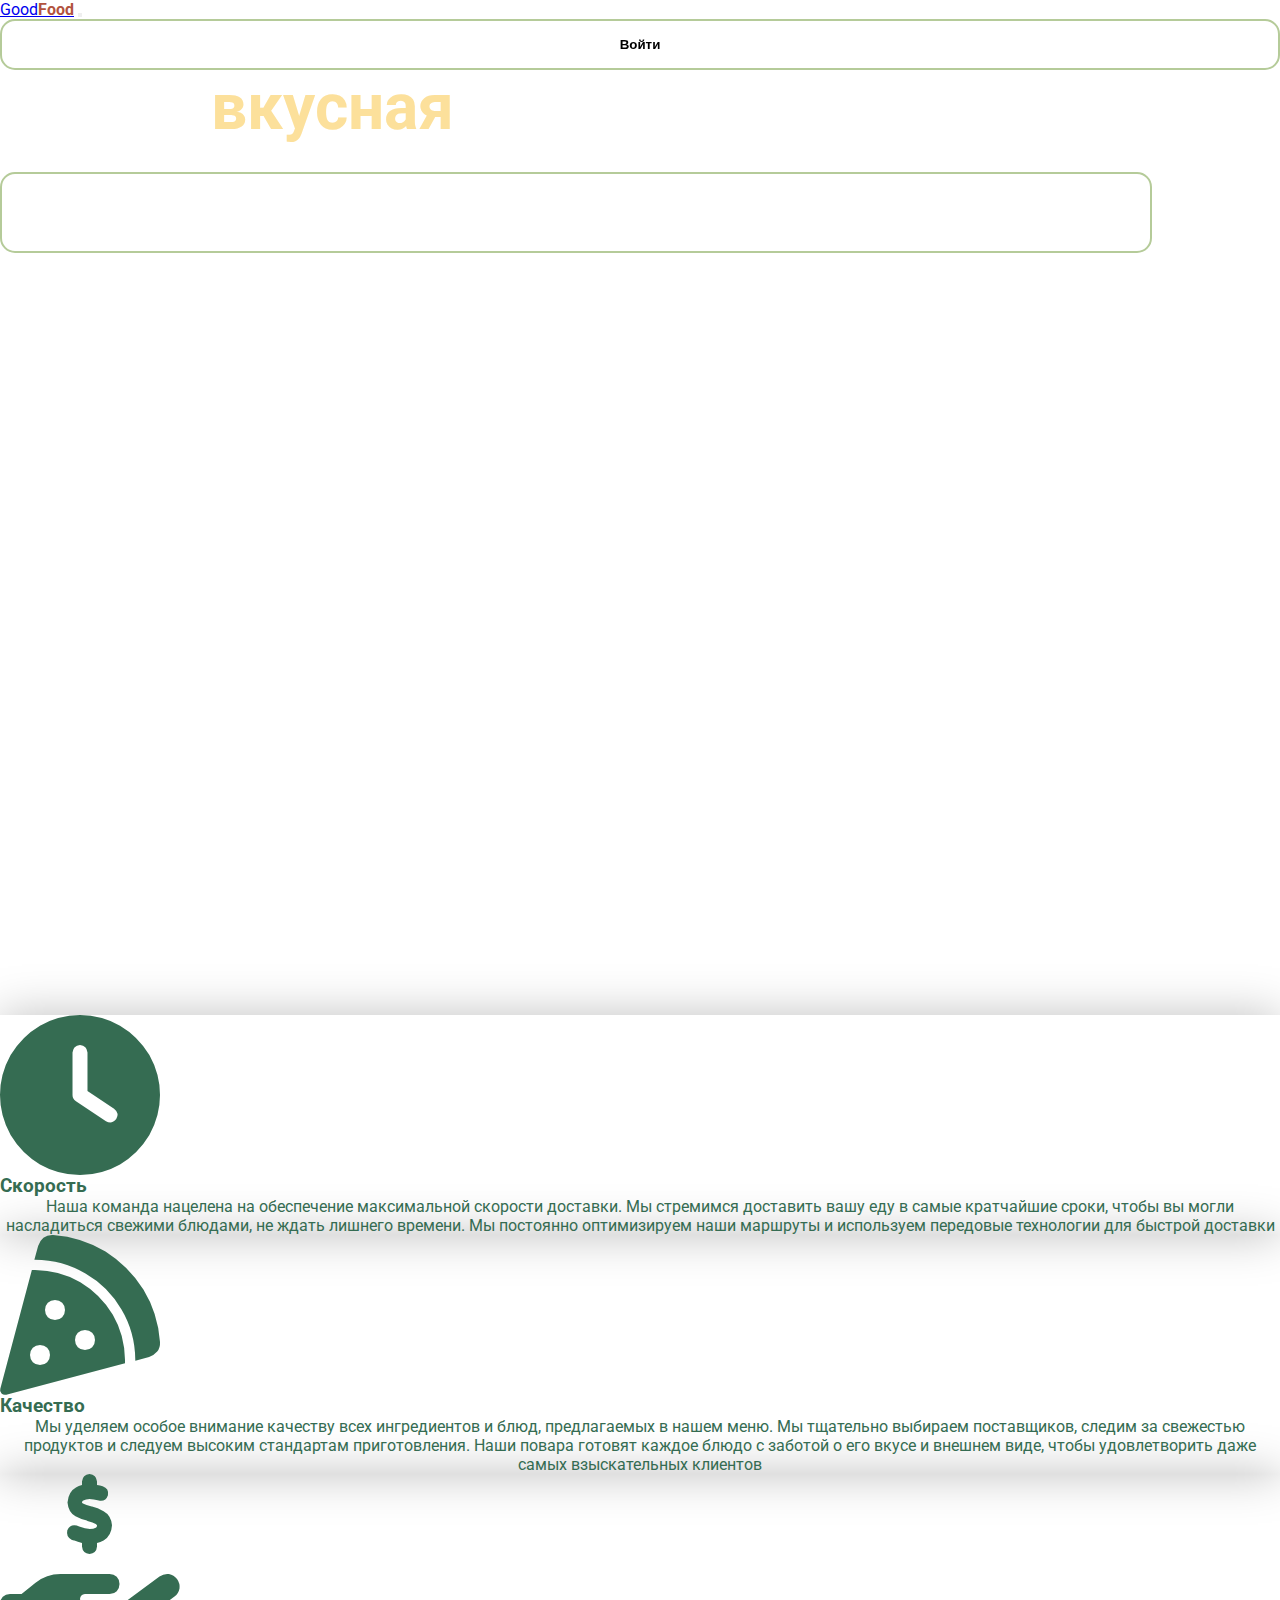
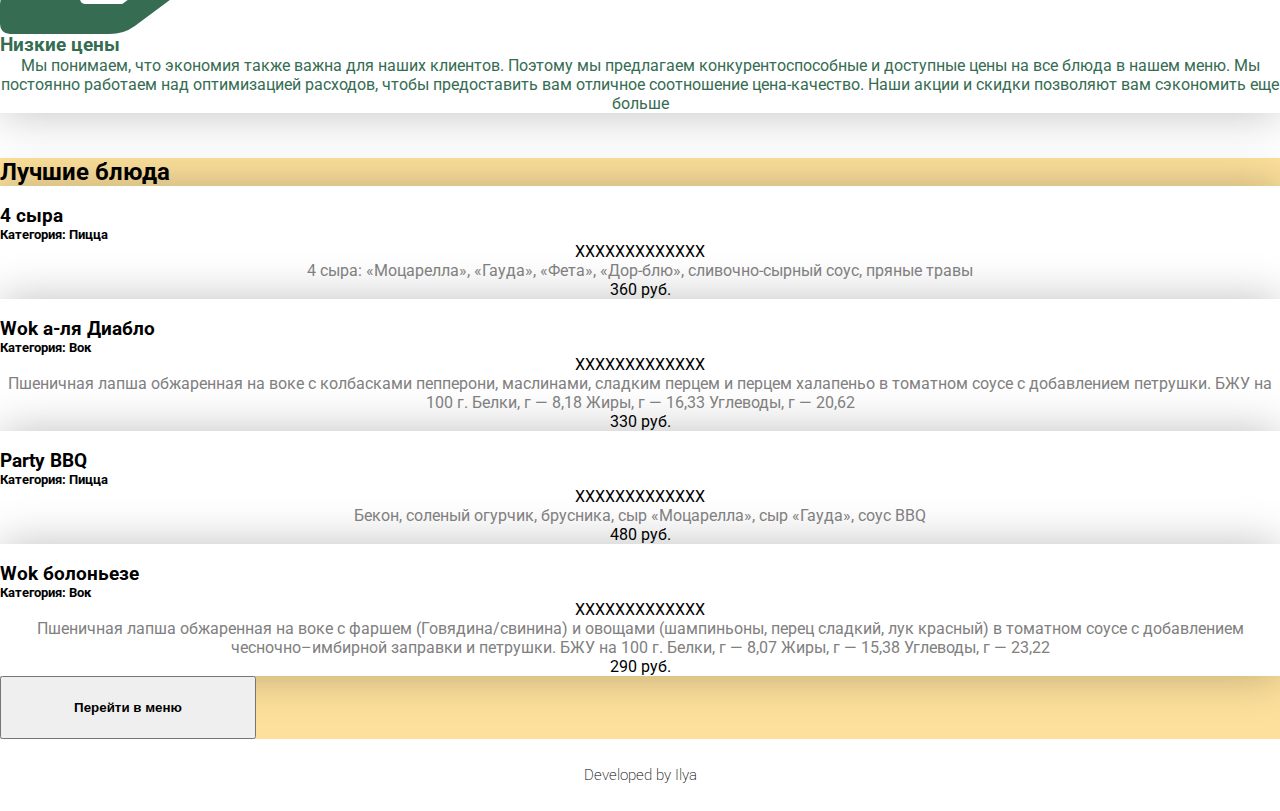
==== index.html @ cb2f2ec0 "feat(navigation): add links and attach indicator" ====
<!DOCTYPE html>
<html lang="en">
<head>
	<meta charset="UTF-8">
	<meta name="viewport" content="width=device-width, initial-scale=1.0">
	<title>Food delivery</title>
	<link rel="preconnect" href="https://fonts.googleapis.com">
	<link rel="preconnect" href="https://fonts.gstatic.com" crossorigin>
	<link href="https://fonts.googleapis.com/css2?family=Roboto:wght@100;400;500;700&display=swap" rel="stylesheet">
	<link href="https://cdn.jsdelivr.net/npm/bootstrap@5.0.2/dist/css/bootstrap.min.css" rel="stylesheet" integrity="sha384-EVSTQN3/azprG1Anm3QDgpJLIm9Nao0Yz1ztcQTwFspd3yD65VohhpuuCOmLASjC" crossorigin="anonymous">
	<link href="https://cdnjs.cloudflare.com/ajax/libs/font-awesome/6.4.2/css/all.min.css" rel="stylesheet">
	<link rel="stylesheet" href="styles/style.css">
</head>
<body>
	<div class="wrapper">
		<header class="header">

			<div class="header-top authorized">
				<nav class="navbar navbar-expand-lg navbar-light bg-light">
					<div class="container w-75">
						<a class="navbar-brand" href="index.html">Good<span class='special-word-header-logo'>Food</span></a>
						<button class="navbar-toggler" type="button" data-bs-toggle="collapse" data-bs-target="#navbarText" aria-controls="navbarText" aria-expanded="false" aria-label="Toggle navigation">
							<span class="navbar-toggler-icon"></span>
						</button>
						<div class="collapse navbar-collapse" id="navbarText">
							<ul class="shown-in-header navbar-nav me-auto mb-2 mb-lg-0">
								<li class="nav-item">
									<a class="nav-link active" aria-current="page" href="pages/menu.html">Меню</a>
								</li>
								<li class="nav-item">
									<a class="nav-link active" href="#">Заказы</a>
								</li>
								<li class="nav-item">
									<a class="nav-link active" href="#">Корзина <span class="indicator">0</span> </a>
								</li>
							</ul>
							<div class="profile-link p-3">
								<a href="pages/profile.html"></a>
							</div>
							<span class="shown-in-header navbar-text">
								<button class="button-header" onclick="logout()">Выйти</button>
							</span>
						</div>
					</div>
				</nav>
		 	</div>

			 <div class="header-top unauthorized">
				<nav class="navbar navbar-expand-lg navbar-light bg-light">
					<div class="container w-75">
						<a class="navbar-brand" href="#">Good<span class='special-word-header-logo'>Food</span></a>
						<button class="navbar-toggler" type="button" data-bs-toggle="collapse" data-bs-target="#navbarText" aria-controls="navbarText" aria-expanded="false" aria-label="Toggle navigation">
							<span class="navbar-toggler-icon"></span>
						</button>
						<div class="collapse navbar-collapse" id="navbarText">
							<ul class="shown-in-header navbar-nav me-auto mb-2 mb-lg-0">
							</ul>
							<span class="shown-in-header navbar-text">
								
									<a href="pages/signin.html">
										<button class="button-header">
											Войти
										</button>
									</a>
								
							</span>
						</div>
					</div>
				</nav>
		 	</div>

			<div class="header-bottom d-flex justify-content-around align-items-center">
				<div class="container w-75">
					<div class="row">
						<div class="col-md-6 d-flex justify-content-center flex-column">
							<h1>Самая <span class='special-word-header'>вкусная</span> доставка в твоем городе!</h1>
							<button class="button-header unauthorized" id="order-button-header">
								<a href="pages/signin.html">Заказать</a>
							</button>
							<button class="button-header authorized" id="order-button-header">
								<a href="pages/menu.html">Заказать</a>
							</button>
						</div>
					</div>
				</div>
			</div>
		</header>
		<main class="main">
			<section class="reasons-why">
				<div class="container w-75">
					<div class="row">
						<div class="col-xl-4 d-flex">
							<div class="reason-item rounded m-3 flex-fill">
								<div class="p-4 d-flex justify-content-around align-items-center flex-column">
									<i class="fa-solid fa-clock fa-10x mb-4"></i>
									<h3 class="">Скорость</h3>
									<p>Наша команда нацелена на обеспечение максимальной скорости доставки. Мы стремимся доставить вашу еду в самые кратчайшие сроки,
										 чтобы вы могли насладиться свежими блюдами, не ждать лишнего времени. Мы постоянно оптимизируем наши маршруты и используем
										  передовые технологии для быстрой доставки</p>
								</div>
							</div>
						</div>
						<div class="col-xl-4 d-flex">
							<div class="reason-item rounded m-3 flex-fill">
								<div class="p-4 d-flex justify-content-around align-items-center flex-column">
									<i class="fa-solid fa-pizza-slice fa-10x mb-4"></i>
									<h3>Качество</h3>
									<p>Мы уделяем особое внимание качеству всех ингредиентов и блюд, предлагаемых в нашем меню. 
										Мы тщательно выбираем поставщиков, следим за свежестью продуктов и следуем высоким стандартам приготовления.
										 Наши повара готовят каждое блюдо с заботой о его вкусе и внешнем виде, чтобы удовлетворить даже самых взыскательных клиентов</p>
								</div>
							</div>
						</div>
						<div class="col-xl-4 d-flex">
							<div class="reason-item rounded m-3 flex-fill">
								<div class="p-4 d-flex justify-content-around align-items-center flex-column">
									<i class="fa-solid fa-hand-holding-dollar fa-10x mb-4"></i>
									<h3>Низкие цены</h3>
									<p>Мы понимаем, что экономия также важна для наших клиентов. Поэтому мы предлагаем конкурентоспособные и доступные цены на все блюда в нашем меню.
										 Мы постоянно работаем над оптимизацией расходов, чтобы предоставить вам отличное соотношение цена-качество.
										  Наши акции и скидки позволяют вам сэкономить еще больше</p>
								</div>
							</div>
						</div>
					</div>
				</div>
			</section>
			<section class="best-food">
				<div class="container w-75">
					<div class="row small-menu-heading">
						<div class="col-12 p-4 d-flex justify-content-center align-items-center">
							<h2>Лучшие блюда</h2>
						</div>
					</div>
					<div class="row pb-5">
						<div class="col-xl-3 d-flex">
							<div class="menu-item rounded mb-3 flex-fill">
								<div class="p-2 d-flex justify-content-around align-items-center flex-column">
									<div class="img-place mb-4">
										<img src="https://mistertako.ru/uploads/products/77888c7e-8327-11ec-8575-0050569dbef0." alt="">
									</div>
									<h3>4 сыра</h3>
									<h5 id="category">Категория: Пицца</h5>
									<p>XXXXXXXXXXXXX</p>
									<p class="desc flex-grow-1">4 сыра: «Моцарелла», «Гауда», «Фета», «Дор-блю», сливочно-сырный соус, пряные травы</p>
									<p class="mt-auto">360 руб.</p>
								</div>
						</div>
					</div>
					<div class="col-xl-3 d-flex">
							<div class="menu-item rounded mb-3 flex-fill">
								<div class="p-2 d-flex justify-content-around align-items-center flex-column card-content">
									<div class="img-place mb-4">
										<img src="https://mistertako.ru/uploads/products/663ab868-85ec-11ea-a9ab-86b1f8341741.jpg" alt="">
									</div>
									<h3>Wok а-ля Диаблo</h3>
									<h5 id="category">Категория: Вок</h5>
									<p>XXXXXXXXXXXXX</p>
									<p class="desc flex-grow-1">Пшеничная лапша обжаренная на воке с колбасками пепперони, маслинами, сладким перцем и перцем халапеньо в томатном соусе с добавлением петрушки. БЖУ на 100 г. Белки, г — 8,18 Жиры, г — 16,33 Углеводы, г — 20,62</p>
									<p class="mt-auto">330 руб.</p>
								</div>
						</div>
					</div>
					<div class="col-xl-3 d-flex">
							<div class="menu-item rounded mb-3 flex-fill">
								<div class="p-2 d-flex justify-content-around align-items-center flex-column">
									<div class="img-place mb-4">
										<img src="https://mistertako.ru/uploads/products/839d0250-8327-11ec-8575-0050569dbef0." alt="">
									</div>
									<h3>Party BBQ</h3>
									<h5 id="category">Категория: Пицца</h5>
									<p>XXXXXXXXXXXXX</p>
									<p class="desc flex-grow-1">Бекон, соленый огурчик, брусника, сыр «Моцарелла», сыр «Гауда», соус BBQ</p>
									<p class="mt-auto">480 руб.</p>
								</div>
						</div>
					</div>
					<div class="col-xl-3 d-flex">
							<div class="menu-item rounded mb-3 flex-fill">
								<div class="p-2 d-flex justify-content-around align-items-center flex-column">
									<div class="img-place mb-4">
										<img src="https://mistertako.ru/uploads/products/663ab866-85ec-11ea-a9ab-86b1f8341741.jpg" alt="">
									</div>
									<h3>Wok болоньезе</h3>
									<h5 id="category">Категория: Вок</h5>
									<p>XXXXXXXXXXXXX</p>
									<p class="desc flex-grow-1">Пшеничная лапша обжаренная на воке с фаршем (Говядина/свинина) и овощами (шампиньоны, перец сладкий, лук красный) в томатном соусе с добавлением чесночно–имбирной заправки и петрушки. БЖУ на 100 г. Белки, г — 8,07 Жиры, г — 15,38 Углеводы, г — 23,22</p>
									<p class="mt-auto">290 руб.</p>
								</div>
						</div>
					</div>
					<div class="row authorized">
						<div class="col d-flex align-items-center justify-content-center">
							<button class="btn btn-outline-dark btn-lg menu-button">
								<a href="#">Перейти в меню</a>
							</button>
						</div>
					</div>
					<div class="row unauthorized">
						<div class="col d-flex align-items-center justify-content-center">
							<button class="btn btn-outline-dark btn-lg menu-button">
								<a href="pages/menu.html">Перейти в меню</a>
							</button>
						</div>
					</div>
				</div>
			</section>
		</main>
		<footer class="footer d-flex justify-content-around align-items-center">
			<div class="conteiner w-75">
				<div class="row">
					<div class="col d-flex justify-content-around align-items-center">
						<p class="footer-text">Developed by Ilya</p>
					</div>
				</div>
			</div>
		</footer>
	</div>
	<script src="https://cdn.jsdelivr.net/npm/bootstrap@5.0.2/dist/js/bootstrap.bundle.min.js" integrity="sha384-MrcW6ZMFYlzcLA8Nl+NtUVF0sA7MsXsP1UyJoMp4YLEuNSfAP+JcXn/tWtIaxVXM" crossorigin="anonymous"></script>
	<script src="https://code.jquery.com/jquery-3.6.0.min.js"></script>
	<script src="../scripts/cart.js"></script>
	<script src="scripts/token-handling.js"></script>
	<script src="scripts/homepage.js"></script>
</body>
</html>
---- styles/style.css ----
:root{
	--red: #B2533E;
	--yellow: #FCE09B;
	--green: #B5CB99;
	--dark-green: #356C52; 
}

* {
	padding: 0;
	margin: 0;
	box-sizing: border-box;
}

html, body {
	height: 100%;
}

body {
	min-width: 320px;
	font-family: 'Roboto', sans-serif;
}

.indicator {
	color:white;
	background-color: #356C52;
	padding: 5px;
	border-radius: 10px;
}

.wrapper {
	min-height: 100%;
	display: flex;
	flex-direction: column;
}

main.main {
	flex: 1 1 auto;
}

.email-link-header {
	padding: 0;
}

.shown-in-header {
	padding: 0;
}

.special-word-header {
	color: var(--yellow);
}

.special-word-header-logo {
	color: var(--red);
	font-weight: 700;
}

h5 {
	font-weight: 700;
}

.header-bottom {
	background: url(../assets/images/header-bg.jpg)no-repeat;
	background-size: cover;
	height: 100vh;
	width: 100%;
	background-position: 50% 50%;
}

.header-bottom h1 {
	font-size: 4rem;
	font-weight: 700;
	color:white;
}

.header-bottom-btn {
	height: 60px;
	width: 50%;
	border: none;
	outline: none;
	background-color: rgb(178, 83, 62);
	color:white;
	font-weight: 700;
	border-radius: 60px;
}

.nav-item {
	font-weight: 700;
	font-family: Roobert,-apple-system,BlinkMacSystemFont,"Segoe UI",Helvetica,Arial,sans-serif,"Apple Color Emoji","Segoe UI Emoji","Segoe UI Symbol";
}

.button-header {
  appearance: none;
  background-color: transparent;
  border: 2px solid var(--green);
  border-radius: 15px;
  box-sizing: border-box;
  color: black;
  cursor: pointer;
  display: inline-block;
  font-family: Roobert,-apple-system,BlinkMacSystemFont,"Segoe UI",Helvetica,Arial,sans-serif,"Apple Color Emoji","Segoe UI Emoji","Segoe UI Symbol";
  font-weight: 700;
  line-height: normal;
  margin: 0;
  min-height: 40px;
  min-width: 0;
  outline: none;
  padding: 16px 24px;
  text-align: center;
  text-decoration: none;
  transition: all 300ms cubic-bezier(.23, 1, 0.32, 1);
  user-select: none;
  -webkit-user-select: none;
  touch-action: manipulation;
  width: 100%;
  will-change: transform;
}

.button-header:disabled {
  pointer-events: none;
}

.button-header:hover {
  color: #fff;
  background-color: #FCE09B;
  box-shadow: rgba(0, 0, 0, 0.25) 0 8px 15px;
  transform: translateY(-2px);
}

.button-header:active {
  box-shadow: none;
  transform: translateY(0);
}

#order-button-header {
	color:#ffffff;
	padding: 16px 24px;
	font-size: 40px;
	margin-top: 3vh;
	width: 90%;
}

p {
	text-align: center;
}

footer {
	padding: 3vh;
}

.footer-text {
	font-weight: 200;
	font-size: 15px;
	height: 100%;
	margin: 0 auto;
}

.button-header > a {
	text-decoration: none;
	color:white;
	font-weight: 700;
}

.menu-item {
	box-shadow: rgba(0, 0, 0, 0.25) 0 0 45px;
	background: #ffffff;
	max-width: 100%;
}

.best-food {
	background: var(--yellow);
}

.reason-item {
	box-shadow: rgba(0, 0, 0, 0.25) 0 0 45px;
	transition: 0.5s;
	color:var(--dark-green);
}

.reason-item:hover {
	background: var(--dark-green);
}

.reason-item *{
	transition: 0.5s;
}

.reason-item:hover *{
	color: var(--yellow) !important;
}

.reasons-why {
	padding-top: 5vh;
	padding-bottom: 5vh;
}

.unauthorized {
	display: none;
}

.authorized {
	display: none;
}

.img-place {
	width: auto;
	height: auto;
	overflow: hidden;
}

.img-place img {
	max-width: 100%;
	max-height: 100%;
}

.desc {
	color:gray;
}

h2 {
	font-weight: 700;
}

.btn > a {
	text-decoration: none;
	color:white;
	font-weight: 700;
}

.menu-button > a {
	width: 20vw;
	height: 7vh;
	color: black;
}

.menu-button:hover > a {
	width: 20vw;
	height: 7vh;
	color: var(--yellow);
}

.menu-button {
	width: 20vw;
	height: 7vh;
}

.profile-link a {
	text-decoration: none;
	color: black;
}
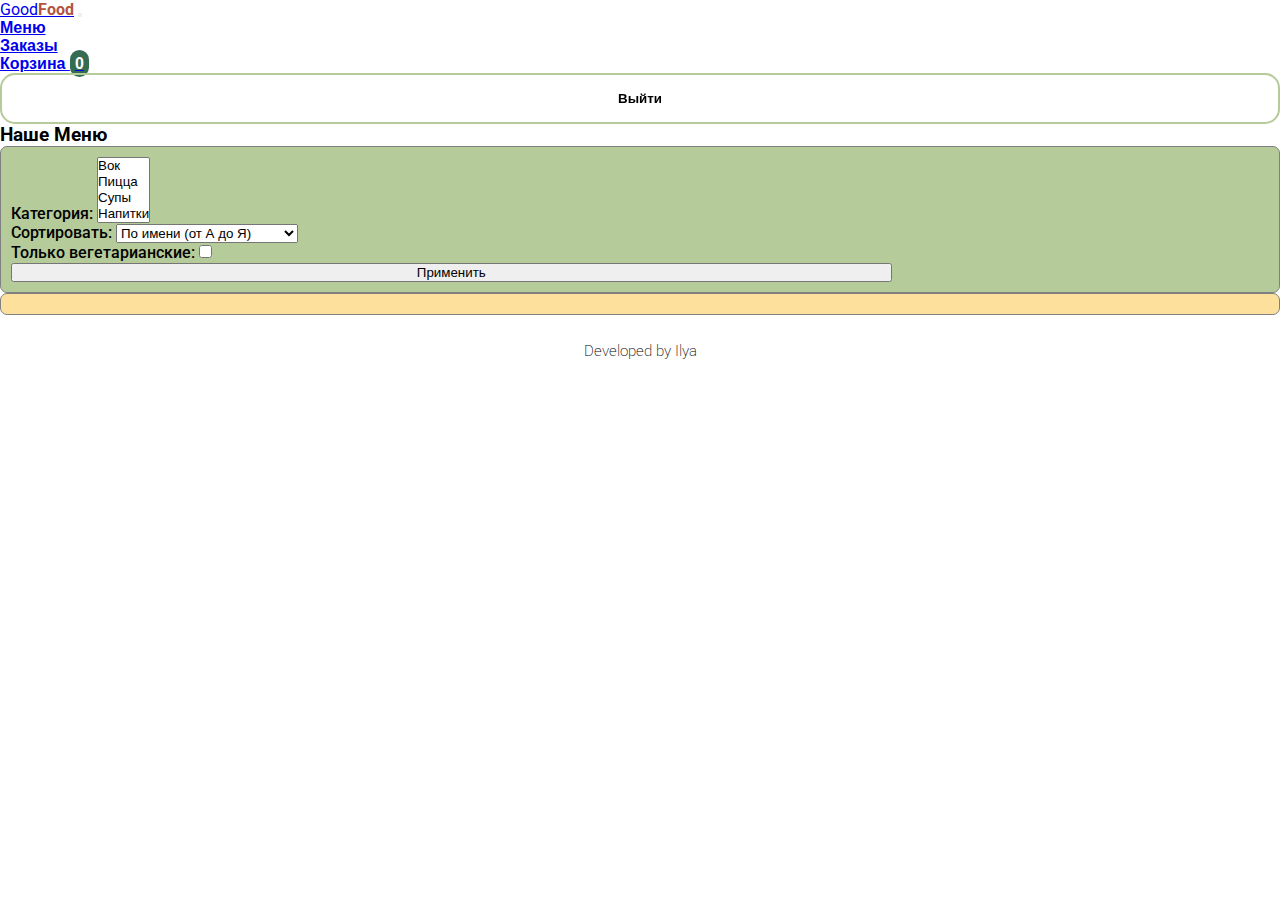
==== commit 5e4bebc3: "refactor(homepage): set menu.html as homepage" ====
--- a/index.html
+++ b/index.html
@@ -1,225 +1,136 @@
 <!DOCTYPE html>
 <html lang="en">
+
 <head>
 	<meta charset="UTF-8">
 	<meta name="viewport" content="width=device-width, initial-scale=1.0">
-	<title>Food delivery</title>
+	<title>Меню</title>
 	<link rel="preconnect" href="https://fonts.googleapis.com">
 	<link rel="preconnect" href="https://fonts.gstatic.com" crossorigin>
 	<link href="https://fonts.googleapis.com/css2?family=Roboto:wght@100;400;500;700&display=swap" rel="stylesheet">
-	<link href="https://cdn.jsdelivr.net/npm/bootstrap@5.0.2/dist/css/bootstrap.min.css" rel="stylesheet" integrity="sha384-EVSTQN3/azprG1Anm3QDgpJLIm9Nao0Yz1ztcQTwFspd3yD65VohhpuuCOmLASjC" crossorigin="anonymous">
+	<link href="https://cdn.jsdelivr.net/npm/bootstrap@5.0.2/dist/css/bootstrap.min.css" rel="stylesheet"
+		integrity="sha384-EVSTQN3/azprG1Anm3QDgpJLIm9Nao0Yz1ztcQTwFspd3yD65VohhpuuCOmLASjC" crossorigin="anonymous">
 	<link href="https://cdnjs.cloudflare.com/ajax/libs/font-awesome/6.4.2/css/all.min.css" rel="stylesheet">
 	<link rel="stylesheet" href="styles/style.css">
+	<link rel="stylesheet" href="styles/menu.css">
 </head>
+
 <body>
 	<div class="wrapper">
 		<header class="header">
 
-			<div class="header-top authorized">
+			<div class="header-top">
 				<nav class="navbar navbar-expand-lg navbar-light bg-light">
 					<div class="container w-75">
 						<a class="navbar-brand" href="index.html">Good<span class='special-word-header-logo'>Food</span></a>
-						<button class="navbar-toggler" type="button" data-bs-toggle="collapse" data-bs-target="#navbarText" aria-controls="navbarText" aria-expanded="false" aria-label="Toggle navigation">
+						<button class="navbar-toggler" type="button" data-bs-toggle="collapse" data-bs-target="#navbarText"
+							aria-controls="navbarText" aria-expanded="false" aria-label="Toggle navigation">
 							<span class="navbar-toggler-icon"></span>
 						</button>
 						<div class="collapse navbar-collapse" id="navbarText">
 							<ul class="shown-in-header navbar-nav me-auto mb-2 mb-lg-0">
 								<li class="nav-item">
-									<a class="nav-link active" aria-current="page" href="pages/menu.html">Меню</a>
+									<a class="nav-link active" aria-current="page" href="index.html">Меню</a>
 								</li>
 								<li class="nav-item">
-									<a class="nav-link active" href="#">Заказы</a>
+									<a class="nav-link active" href="pages/order-history.html">Заказы</a>
 								</li>
 								<li class="nav-item">
-									<a class="nav-link active" href="#">Корзина <span class="indicator">0</span> </a>
+									<a class="nav-link active" href="pages/cart.html">Корзина <span class="indicator">0</span> </a>
 								</li>
 							</ul>
-							<div class="profile-link p-3">
-								<a href="pages/profile.html"></a>
-							</div>
 							<span class="shown-in-header navbar-text">
 								<button class="button-header" onclick="logout()">Выйти</button>
 							</span>
 						</div>
 					</div>
 				</nav>
-		 	</div>
+			</div>
 
-			 <div class="header-top unauthorized">
-				<nav class="navbar navbar-expand-lg navbar-light bg-light">
-					<div class="container w-75">
-						<a class="navbar-brand" href="#">Good<span class='special-word-header-logo'>Food</span></a>
-						<button class="navbar-toggler" type="button" data-bs-toggle="collapse" data-bs-target="#navbarText" aria-controls="navbarText" aria-expanded="false" aria-label="Toggle navigation">
-							<span class="navbar-toggler-icon"></span>
-						</button>
-						<div class="collapse navbar-collapse" id="navbarText">
-							<ul class="shown-in-header navbar-nav me-auto mb-2 mb-lg-0">
-							</ul>
-							<span class="shown-in-header navbar-text">
-								
-									<a href="pages/signin.html">
-										<button class="button-header">
-											Войти
-										</button>
-									</a>
-								
-							</span>
+
+			<main class="main">
+				<div class="container-fluid p-5 pt-0 pb-0">
+					<div class="row menu-heading">
+						<div class="col-12 p-4 d-flex justify-content-center align-items-center">
+							<h3 id="menu-label">Наше Меню</h3>
 						</div>
 					</div>
-				</nav>
-		 	</div>
 
-			<div class="header-bottom d-flex justify-content-around align-items-center">
-				<div class="container w-75">
+					<div class="row menu-control m-5 mt-0 mb-2">
+
+						<div class="col-lg-4 category-selection d-flex flex-column p-3">
+							<label for="categories">Категория:</label>
+							<select id="categories-select" name="categories" class="form-control-lg" multiple>
+									<option value="categories=Wok">Вок</option>
+									<option value="categories=Pizza">Пицца</option>
+									<option value="categories=Soup">Супы</option>
+									<option value="categories=Drink">Напитки</option>
+									<option value="categories=Dessert">Десерт</option>
+							</select>
+						</div>
+
+						<div class="col-lg-6 sort-and-vegeterian-selection d-flex flex-column p-3">
+							<div class="row sort-and-vegetarian d-flex flex-fill">
+								<div class="col-12 sort d-flex flex-column">
+									<label for="sorts">Сортировать:</label>
+									<select id="sort-select" name="sorts" class="form-control-lg">
+										<option value="sorting=NameDesc">По имени (от А до Я)</option>
+										<option value="sorting=NameAsc">По имени (от Я до А)</option>
+										<option value="sorting=PriceAsc">По возрастанию цены</option>
+										<option value="sorting=PriceDesc">По убыванию цены</option>
+										<option value="sorting=RatingAsc">По возрастанию рейтинга</option>
+										<option value="sorting=RatingDesc">По убыванию рейтинга</option>
+									</select>
+								</div>
+								<div class="col-12 vegeterian mt-3">
+									<label for="vegeterian">Только вегетарианские:</label>
+									<input type="checkbox" id="isVegetarian">
+								</div>
+							</div>
+							
+						</div>
+							
+						<div class="col-lg-2 apply-button d-flex align-items-center justify-content-center p-3">
+							<button class="btn btn-outline-dark" id="apply-button">Применить</button>
+						</div>
+
+					</div>
+
+					<div class="menu-container m-5 mt-0 ">
+						<div class="row align-items-stretch justify-content-start" id="for-items">
+							
+						</div>
+							<div class="navigation m-2 p-2">
+								<nav aria-label="...">
+									<ul class="pagination pagination-sm" id="pagination">
+										
+									</ul>
+								</nav>
+							</div>
+					</div>
+						
+
+
+				</div>
+			</main>
+
+			<footer class="footer d-flex justify-content-around align-items-center">
+				<div class="conteiner w-75">
 					<div class="row">
-						<div class="col-md-6 d-flex justify-content-center flex-column">
-							<h1>Самая <span class='special-word-header'>вкусная</span> доставка в твоем городе!</h1>
-							<button class="button-header unauthorized" id="order-button-header">
-								<a href="pages/signin.html">Заказать</a>
-							</button>
-							<button class="button-header authorized" id="order-button-header">
-								<a href="pages/menu.html">Заказать</a>
-							</button>
+						<div class="col d-flex justify-content-around align-items-center">
+							<p class="footer-text">Developed by Ilya</p>
 						</div>
 					</div>
 				</div>
-			</div>
-		</header>
-		<main class="main">
-			<section class="reasons-why">
-				<div class="container w-75">
-					<div class="row">
-						<div class="col-xl-4 d-flex">
-							<div class="reason-item rounded m-3 flex-fill">
-								<div class="p-4 d-flex justify-content-around align-items-center flex-column">
-									<i class="fa-solid fa-clock fa-10x mb-4"></i>
-									<h3 class="">Скорость</h3>
-									<p>Наша команда нацелена на обеспечение максимальной скорости доставки. Мы стремимся доставить вашу еду в самые кратчайшие сроки,
-										 чтобы вы могли насладиться свежими блюдами, не ждать лишнего времени. Мы постоянно оптимизируем наши маршруты и используем
-										  передовые технологии для быстрой доставки</p>
-								</div>
-							</div>
-						</div>
-						<div class="col-xl-4 d-flex">
-							<div class="reason-item rounded m-3 flex-fill">
-								<div class="p-4 d-flex justify-content-around align-items-center flex-column">
-									<i class="fa-solid fa-pizza-slice fa-10x mb-4"></i>
-									<h3>Качество</h3>
-									<p>Мы уделяем особое внимание качеству всех ингредиентов и блюд, предлагаемых в нашем меню. 
-										Мы тщательно выбираем поставщиков, следим за свежестью продуктов и следуем высоким стандартам приготовления.
-										 Наши повара готовят каждое блюдо с заботой о его вкусе и внешнем виде, чтобы удовлетворить даже самых взыскательных клиентов</p>
-								</div>
-							</div>
-						</div>
-						<div class="col-xl-4 d-flex">
-							<div class="reason-item rounded m-3 flex-fill">
-								<div class="p-4 d-flex justify-content-around align-items-center flex-column">
-									<i class="fa-solid fa-hand-holding-dollar fa-10x mb-4"></i>
-									<h3>Низкие цены</h3>
-									<p>Мы понимаем, что экономия также важна для наших клиентов. Поэтому мы предлагаем конкурентоспособные и доступные цены на все блюда в нашем меню.
-										 Мы постоянно работаем над оптимизацией расходов, чтобы предоставить вам отличное соотношение цена-качество.
-										  Наши акции и скидки позволяют вам сэкономить еще больше</p>
-								</div>
-							</div>
-						</div>
-					</div>
-				</div>
-			</section>
-			<section class="best-food">
-				<div class="container w-75">
-					<div class="row small-menu-heading">
-						<div class="col-12 p-4 d-flex justify-content-center align-items-center">
-							<h2>Лучшие блюда</h2>
-						</div>
-					</div>
-					<div class="row pb-5">
-						<div class="col-xl-3 d-flex">
-							<div class="menu-item rounded mb-3 flex-fill">
-								<div class="p-2 d-flex justify-content-around align-items-center flex-column">
-									<div class="img-place mb-4">
-										<img src="https://mistertako.ru/uploads/products/77888c7e-8327-11ec-8575-0050569dbef0." alt="">
-									</div>
-									<h3>4 сыра</h3>
-									<h5 id="category">Категория: Пицца</h5>
-									<p>XXXXXXXXXXXXX</p>
-									<p class="desc flex-grow-1">4 сыра: «Моцарелла», «Гауда», «Фета», «Дор-блю», сливочно-сырный соус, пряные травы</p>
-									<p class="mt-auto">360 руб.</p>
-								</div>
-						</div>
-					</div>
-					<div class="col-xl-3 d-flex">
-							<div class="menu-item rounded mb-3 flex-fill">
-								<div class="p-2 d-flex justify-content-around align-items-center flex-column card-content">
-									<div class="img-place mb-4">
-										<img src="https://mistertako.ru/uploads/products/663ab868-85ec-11ea-a9ab-86b1f8341741.jpg" alt="">
-									</div>
-									<h3>Wok а-ля Диаблo</h3>
-									<h5 id="category">Категория: Вок</h5>
-									<p>XXXXXXXXXXXXX</p>
-									<p class="desc flex-grow-1">Пшеничная лапша обжаренная на воке с колбасками пепперони, маслинами, сладким перцем и перцем халапеньо в томатном соусе с добавлением петрушки. БЖУ на 100 г. Белки, г — 8,18 Жиры, г — 16,33 Углеводы, г — 20,62</p>
-									<p class="mt-auto">330 руб.</p>
-								</div>
-						</div>
-					</div>
-					<div class="col-xl-3 d-flex">
-							<div class="menu-item rounded mb-3 flex-fill">
-								<div class="p-2 d-flex justify-content-around align-items-center flex-column">
-									<div class="img-place mb-4">
-										<img src="https://mistertako.ru/uploads/products/839d0250-8327-11ec-8575-0050569dbef0." alt="">
-									</div>
-									<h3>Party BBQ</h3>
-									<h5 id="category">Категория: Пицца</h5>
-									<p>XXXXXXXXXXXXX</p>
-									<p class="desc flex-grow-1">Бекон, соленый огурчик, брусника, сыр «Моцарелла», сыр «Гауда», соус BBQ</p>
-									<p class="mt-auto">480 руб.</p>
-								</div>
-						</div>
-					</div>
-					<div class="col-xl-3 d-flex">
-							<div class="menu-item rounded mb-3 flex-fill">
-								<div class="p-2 d-flex justify-content-around align-items-center flex-column">
-									<div class="img-place mb-4">
-										<img src="https://mistertako.ru/uploads/products/663ab866-85ec-11ea-a9ab-86b1f8341741.jpg" alt="">
-									</div>
-									<h3>Wok болоньезе</h3>
-									<h5 id="category">Категория: Вок</h5>
-									<p>XXXXXXXXXXXXX</p>
-									<p class="desc flex-grow-1">Пшеничная лапша обжаренная на воке с фаршем (Говядина/свинина) и овощами (шампиньоны, перец сладкий, лук красный) в томатном соусе с добавлением чесночно–имбирной заправки и петрушки. БЖУ на 100 г. Белки, г — 8,07 Жиры, г — 15,38 Углеводы, г — 23,22</p>
-									<p class="mt-auto">290 руб.</p>
-								</div>
-						</div>
-					</div>
-					<div class="row authorized">
-						<div class="col d-flex align-items-center justify-content-center">
-							<button class="btn btn-outline-dark btn-lg menu-button">
-								<a href="#">Перейти в меню</a>
-							</button>
-						</div>
-					</div>
-					<div class="row unauthorized">
-						<div class="col d-flex align-items-center justify-content-center">
-							<button class="btn btn-outline-dark btn-lg menu-button">
-								<a href="pages/menu.html">Перейти в меню</a>
-							</button>
-						</div>
-					</div>
-				</div>
-			</section>
-		</main>
-		<footer class="footer d-flex justify-content-around align-items-center">
-			<div class="conteiner w-75">
-				<div class="row">
-					<div class="col d-flex justify-content-around align-items-center">
-						<p class="footer-text">Developed by Ilya</p>
-					</div>
-				</div>
-			</div>
-		</footer>
+			</footer>
+
 	</div>
-	<script src="https://cdn.jsdelivr.net/npm/bootstrap@5.0.2/dist/js/bootstrap.bundle.min.js" integrity="sha384-MrcW6ZMFYlzcLA8Nl+NtUVF0sA7MsXsP1UyJoMp4YLEuNSfAP+JcXn/tWtIaxVXM" crossorigin="anonymous"></script>
+	<script src="https://cdn.jsdelivr.net/npm/bootstrap@5.0.2/dist/js/bootstrap.bundle.min.js"
+		integrity="sha384-MrcW6ZMFYlzcLA8Nl+NtUVF0sA7MsXsP1UyJoMp4YLEuNSfAP+JcXn/tWtIaxVXM"
+		crossorigin="anonymous"></script>
 	<script src="https://code.jquery.com/jquery-3.6.0.min.js"></script>
-	<script src="../scripts/cart.js"></script>
 	<script src="scripts/token-handling.js"></script>
-	<script src="scripts/homepage.js"></script>
+	<script src="scripts/cart.js"></script>
+	<script src="scripts/menu.js"></script>
 </body>
 </html>--- a/styles/menu.css
+++ b/styles/menu.css
@@ -0,0 +1,158 @@
+:root{
+	--red: #B2533E;
+	--yellow: #FCE09B;
+	--green: #B5CB99;
+	--dark-green: #356C52; 
+}
+
+* {
+	padding: 0;
+	margin: 0;
+	box-sizing: border-box;
+}
+
+.isVeg {
+	position: absolute;
+	top: 0;
+	left: 0;
+	color:#ffffff;
+	font-size: 30px;
+	color:#356C52;
+	opacity: 100;
+}
+
+h3 {
+	font-weight: 700;
+}
+
+label {
+	font-weight: 500;
+}
+
+.btn {
+	min-width: 70%;
+}
+
+.menu-control, .menu-container {
+	border-radius: 7px;
+  border: 1px solid gray; 
+  padding: 10px;
+}
+
+.menu-control {
+	background-color:var(--green);
+}
+
+h5 {
+	font-weight: 700;
+}
+
+.menu-item:hover {
+	box-shadow: 0 0 20px rgba(0, 0, 0, 0.5);
+}
+
+.menu-item-image-place:hover {
+	cursor: pointer;
+}
+
+.menu-item-name:hover {
+	cursor: pointer;
+}
+
+.menu-item-category:hover {
+	cursor: pointer;
+}
+
+.menu-item-desc:hover {
+	cursor: pointer;
+}
+
+
+.menu-item-image-place {
+	position: relative;
+	width: auto;
+	height: auto;
+	overflow: hidden;
+}
+
+.indicator {
+	color:white;
+	background-color: #356C52;
+	padding: 5px;
+	border-radius: 10px;
+}
+
+.menu-item-image-place img {
+	max-width: 100%;
+	max-height: 100%;
+}
+
+.rating, .price-and-order {
+	border-radius: 7px;
+  border: 1px solid gray; 
+}
+
+.price-and-order {
+	background-color: var(--green);
+	align-self:flex-end;
+}
+
+.menu-container {
+	background-color: var(--yellow);
+}
+
+.rating {
+	display: flex;
+	align-items: flex-end;
+	font-size: 20px;
+	line-height: 0.75;
+}
+
+.rating-body {
+ position: relative;
+}
+
+.rating-body::before {
+	content: "★★★★★★★★★★";
+	display: block;
+}
+
+.rating-active {
+	position: absolute;
+	width: 75%;
+	height: 100%;
+	top: 0;
+	left: 0;
+	overflow: hidden;
+}
+
+.rating-active::before {
+	content: "★★★★★★★★★★";
+	position: absolute;
+	width: 100%;
+	height: 100%;
+	top: 0;
+	left: 0;
+	color: #ffd300;
+}
+
+.rating-items {
+	display: flex;
+	position: absolute;
+	width: 100%;
+	height: 100%;
+	top: 0;
+	left: 0;
+}
+
+.rating-item {
+	flex: 0 0 20%;
+	height: 100%;
+	opacity: 0;
+}
+
+.rating-value {
+	font-size: 100%;
+	line-height: 1;
+	padding: 0 0 0 10px;
+}
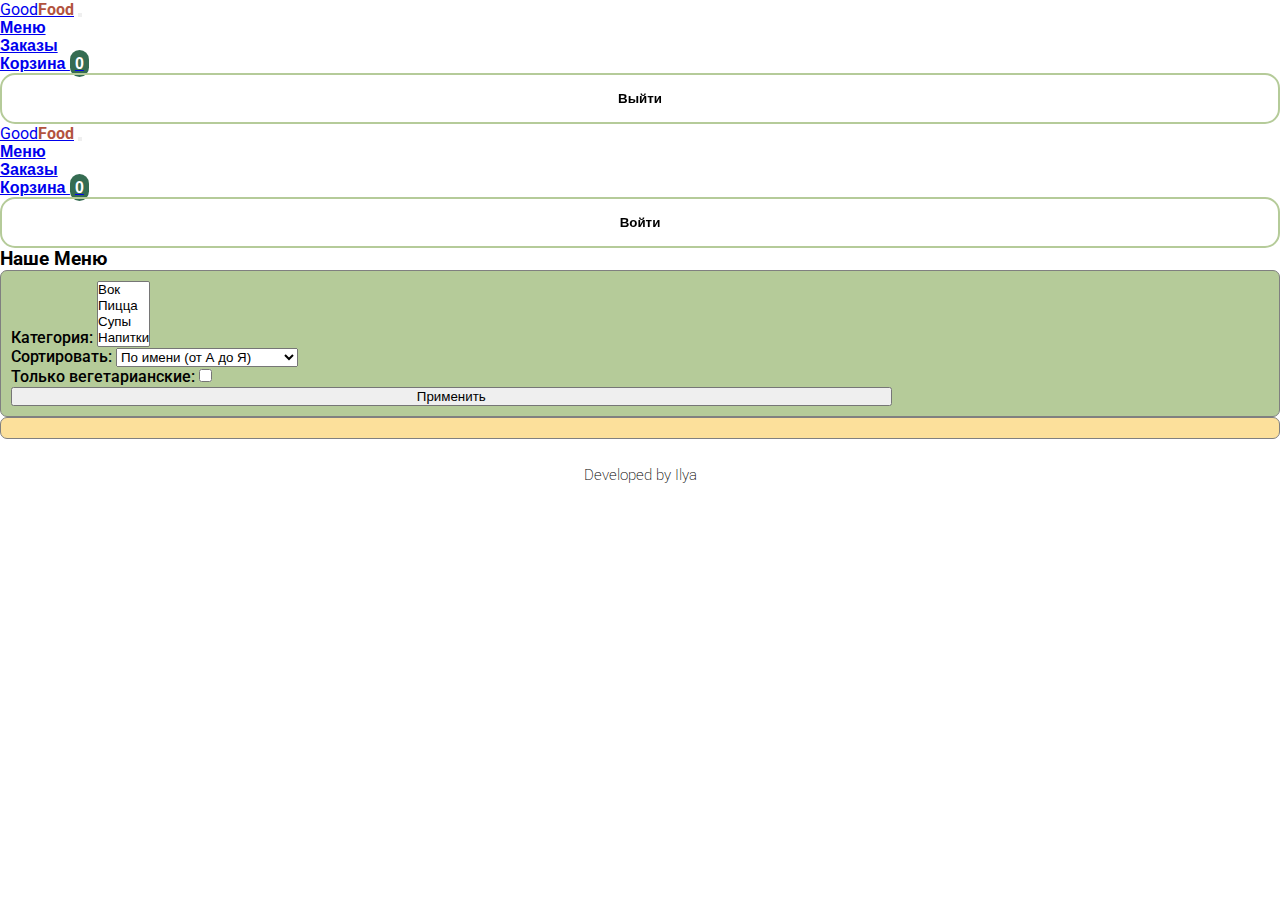
==== commit d9cf6568: "feat(token): add another content for unauthorized" ====
--- a/index.html
+++ b/index.html
@@ -19,7 +19,7 @@
 	<div class="wrapper">
 		<header class="header">
 
-			<div class="header-top">
+			<div class="header-top-authorized d-none">
 				<nav class="navbar navbar-expand-lg navbar-light bg-light">
 					<div class="container w-75">
 						<a class="navbar-brand" href="index.html">Good<span class='special-word-header-logo'>Food</span></a>
@@ -47,6 +47,35 @@
 				</nav>
 			</div>
 
+			<div class="header-top-unauthorized d-none">
+				<nav class="navbar navbar-expand-lg navbar-light bg-light">
+					<div class="container w-75">
+						<a class="navbar-brand" href="index.html">Good<span class='special-word-header-logo'>Food</span></a>
+						<button class="navbar-toggler" type="button" data-bs-toggle="collapse" data-bs-target="#navbarText"
+							aria-controls="navbarText" aria-expanded="false" aria-label="Toggle navigation">
+							<span class="navbar-toggler-icon"></span>
+						</button>
+						<div class="collapse navbar-collapse" id="navbarText">
+							<ul class="shown-in-header navbar-nav me-auto mb-2 mb-lg-0">
+								<li class="nav-item">
+									<a class="nav-link active" aria-current="page" href="index.html">Меню</a>
+								</li>
+								<li class="nav-item">
+									<a class="nav-link active" href="pages/order-history.html">Заказы</a>
+								</li>
+								<li class="nav-item">
+									<a class="nav-link active" href="pages/cart.html">Корзина <span class="indicator">0</span> </a>
+								</li>
+							</ul>
+							<span class="shown-in-header navbar-text">
+								<a href="pages/signin.html">
+									<button class="button-header">Войти</button>
+								</a>
+							</span>
+						</div>
+					</div>
+				</nav>
+			</div>
 
 			<main class="main">
 				<div class="container-fluid p-5 pt-0 pb-0">
@@ -131,6 +160,7 @@
 	<script src="https://code.jquery.com/jquery-3.6.0.min.js"></script>
 	<script src="scripts/token-handling.js"></script>
 	<script src="scripts/cart.js"></script>
+	<script src="scripts/homepage.js"></script>
 	<script src="scripts/menu.js"></script>
 </body>
 </html>